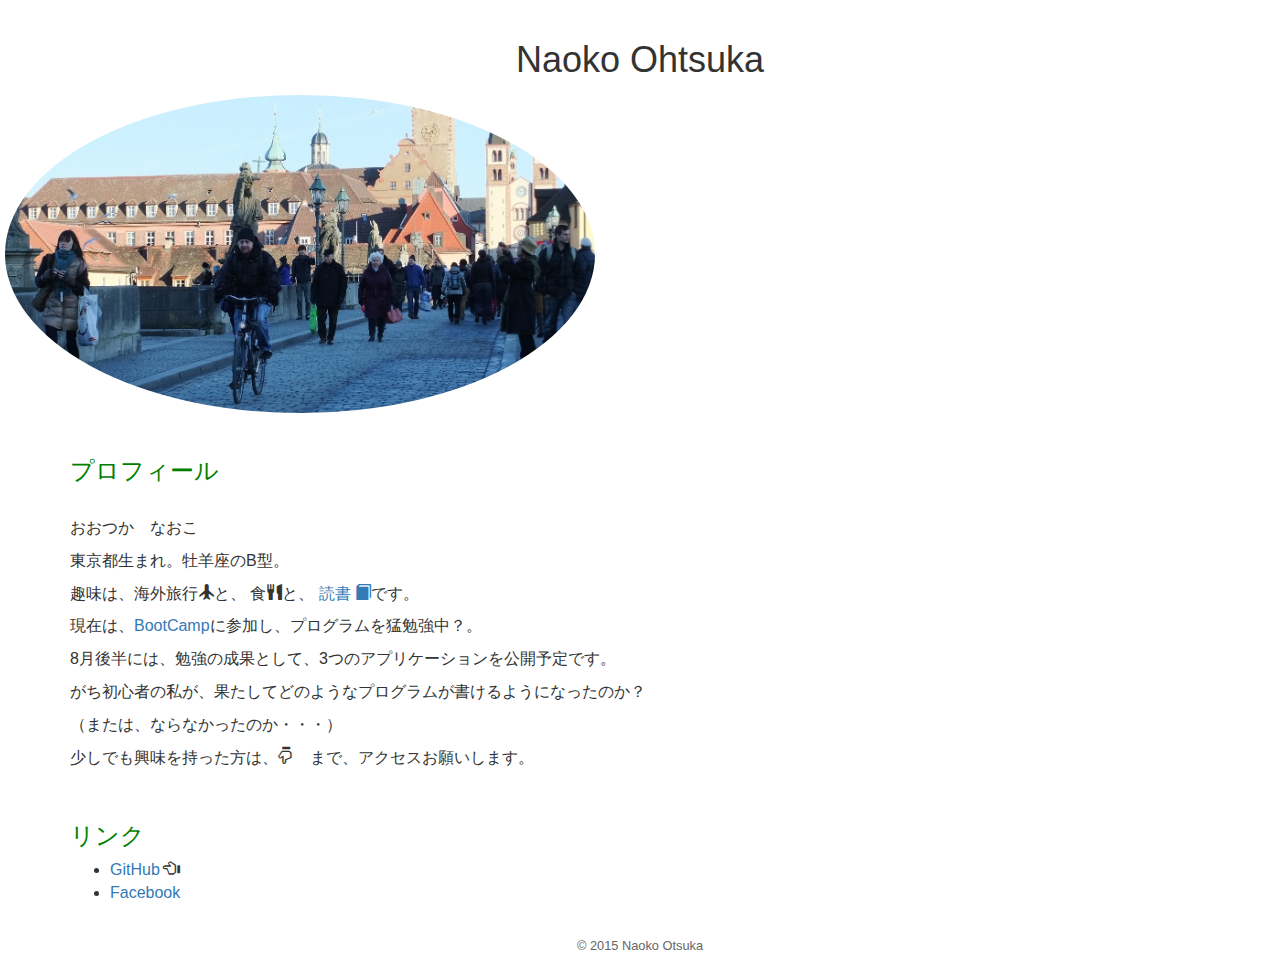
==== portfolio.html @ e873d5b0 "create portfolio" ====
<!DOCTYPE html>
<html lang="ja">
  <head>
    <meta charset="utf-8">
    <meta http-equiv="X-UA-Compatible" content="IE=edge">
    <meta name="viewport" content="width=device-width, initial-scale=1">
    <title>portfolio naoko</title>
    <link href="https://maxcdn.bootstrapcdn.com/bootstrap/3.3.5/css/bootstrap.min.css" rel="stylesheet">
    <script src="https://maxcdn.bootstrapcdn.com/bootstrap/3.3.5/js/bootstrap.min.js"></script>
    <link rel="stylesheet" href="naoko.css" />
  </head>
  <body>
    <header>
      <div id="header_photo">
        <h1>Naoko Ohtsuka</h1>
        <img src="naoko1.jpg" alt="" />
      </div>
    </header>
    <div class="container">
      <section>
        <h3>プロフィール</h3>
        </br>
        <p>おおつか　なおこ</p>
        <p>東京都生まれ。牡羊座のB型。</p>
        <p>趣味は、海外旅行<span class="glyphicon glyphicon-plane" aria-hidden="true"></span>と、
        食<span class="glyphicon glyphicon-cutlery" aria-hidden="true"></span>と、
        <a href="http://ameblo.jp/peace2525v" target="_blank">読書
        <span class="glyphicon glyphicon-book" aria-hidden="true"></span></a>です。</p>
        <p>現在は、<a href="https://bootcamp.techacademy.jp/?_ga=1.65272814.1795490439.1436791662" target="_blank">BootCamp</a>に参加し、プログラムを猛勉強中？。</p>
        <p>8月後半には、勉強の成果として、3つのアプリケーションを公開予定です。</p>
        <p>がち初心者の私が、果たしてどのようなプログラムが書けるようになったのか？</>
        <p>（または、ならなかったのか・・・）</p>
        <p>少しでも興味を持った方は、<span class="glyphicon glyphicon-hand-down" aria-hidden="true"></span>　まで、アクセスお願いします。</p>
        </br>
        <h3>リンク</h3>
        <ul>
          <li><a href="https://naokootsuka.github.io" target="_blank">GitHub</a>   <span class="glyphicon glyphicon-hand-left" aria-hidden="true"></span></li>  
          <li><a href="https://www.facebook.com/naoko.ohtsuka.1" target="_blank">Facebook</a></li>
        </ul>
      </section>
        </br>
      <footer>
        <p>&copy; 2015 Naoko Otsuka</p>
      </footer>
    </div>
  </body>
</html>
---- naoko.css ----
body {
  font-size: 16px;
 }
 

#header_photo {
  padding: 20px 0;
 }

#header_photo img {
  max-width: 600px;
  border: 5px solid #fff;
  border-radius: 100%;
}

h1 {
    text-align: center;
}
h3 {
    color: green;
}

footer {
    font-size: 80%;
    text-align: center;
    color: #666;
}
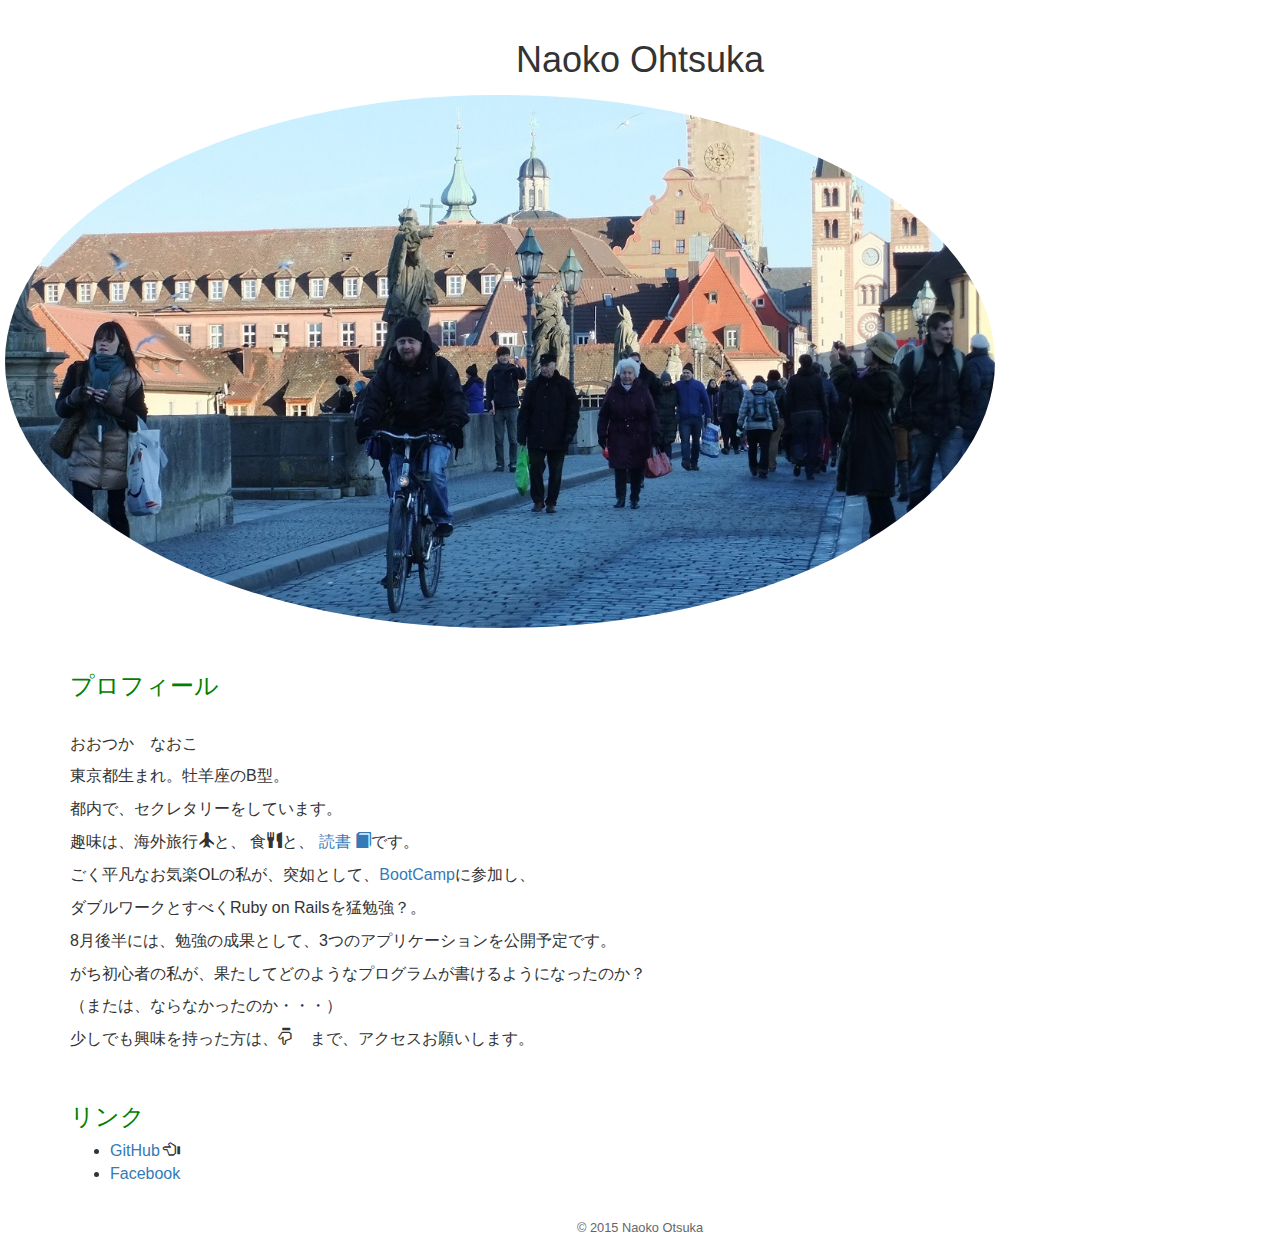
==== commit bcb7c949: "revised portfolio" ====
--- a/portfolio.html
+++ b/portfolio.html
@@ -4,6 +4,7 @@
     <meta charset="utf-8">
     <meta http-equiv="X-UA-Compatible" content="IE=edge">
     <meta name="viewport" content="width=device-width, initial-scale=1">
+    <meta name=”keywords” content=”初心者,プログラマー,RubyonRails”>
     <title>portfolio naoko</title>
     <link href="https://maxcdn.bootstrapcdn.com/bootstrap/3.3.5/css/bootstrap.min.css" rel="stylesheet">
     <script src="https://maxcdn.bootstrapcdn.com/bootstrap/3.3.5/js/bootstrap.min.js"></script>
@@ -22,11 +23,13 @@
         </br>
         <p>おおつか　なおこ</p>
         <p>東京都生まれ。牡羊座のB型。</p>
+        <p>都内で、セクレタリーをしています。</p>
         <p>趣味は、海外旅行<span class="glyphicon glyphicon-plane" aria-hidden="true"></span>と、
         食<span class="glyphicon glyphicon-cutlery" aria-hidden="true"></span>と、
         <a href="http://ameblo.jp/peace2525v" target="_blank">読書
         <span class="glyphicon glyphicon-book" aria-hidden="true"></span></a>です。</p>
-        <p>現在は、<a href="https://bootcamp.techacademy.jp/?_ga=1.65272814.1795490439.1436791662" target="_blank">BootCamp</a>に参加し、プログラムを猛勉強中？。</p>
+        <p>ごく平凡なお気楽OLの私が、突如として、<a href="https://bootcamp.techacademy.jp/?_ga=1.65272814.1795490439.1436791662" target="_blank">BootCamp</a>に参加し、</P>
+        <p>ダブルワークとすべくRuby on Railsを猛勉強？。</p>
         <p>8月後半には、勉強の成果として、3つのアプリケーションを公開予定です。</p>
         <p>がち初心者の私が、果たしてどのようなプログラムが書けるようになったのか？</>
         <p>（または、ならなかったのか・・・）</p>
--- a/naoko.css
+++ b/naoko.css
@@ -8,7 +8,7 @@
  }
 
 #header_photo img {
-  max-width: 600px;
+  max-width: 1000px;
   border: 5px solid #fff;
   border-radius: 100%;
 }
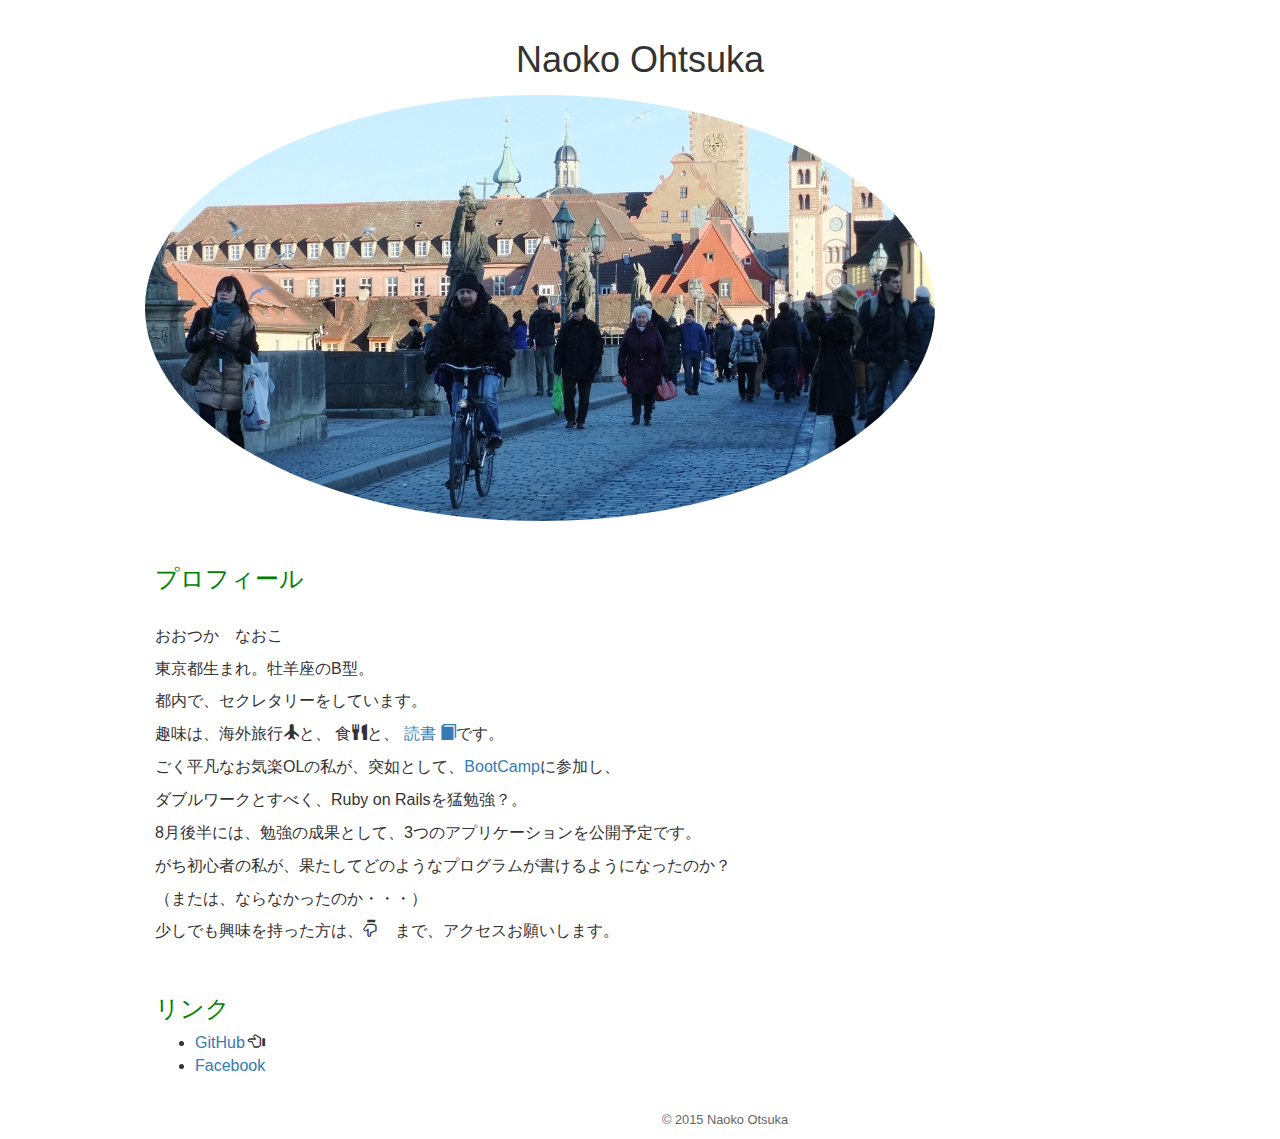
==== commit fcc91b9d: "kadai_portfolio" ====
--- a/portfolio.html
+++ b/portfolio.html
@@ -11,6 +11,7 @@
     <link rel="stylesheet" href="naoko.css" />
   </head>
   <body>
+  <div id="pagebody">
     <header>
       <div id="header_photo">
         <h1>Naoko Ohtsuka</h1>
@@ -29,7 +30,7 @@
         <a href="http://ameblo.jp/peace2525v" target="_blank">読書
         <span class="glyphicon glyphicon-book" aria-hidden="true"></span></a>です。</p>
         <p>ごく平凡なお気楽OLの私が、突如として、<a href="https://bootcamp.techacademy.jp/?_ga=1.65272814.1795490439.1436791662" target="_blank">BootCamp</a>に参加し、</P>
-        <p>ダブルワークとすべくRuby on Railsを猛勉強？。</p>
+        <p>ダブルワークとすべく、Ruby on Railsを猛勉強？。</p>
         <p>8月後半には、勉強の成果として、3つのアプリケーションを公開予定です。</p>
         <p>がち初心者の私が、果たしてどのようなプログラムが書けるようになったのか？</>
         <p>（または、ならなかったのか・・・）</p>
@@ -46,6 +47,7 @@
         <p>&copy; 2015 Naoko Otsuka</p>
       </footer>
     </div>
+  </div>
   </body>
 </html>
    --- a/naoko.css
+++ b/naoko.css
@@ -1,14 +1,17 @@
- body {
+body {
   font-size: 16px;
  }
  
+#pagebody {
+  width: 1000px; margin:0 auto;
+ }
 
 #header_photo {
   padding: 20px 0;
  }
 
 #header_photo img {
-  max-width: 1000px;
+  max-width: 800px;
   border: 5px solid #fff;
   border-radius: 100%;
 }
